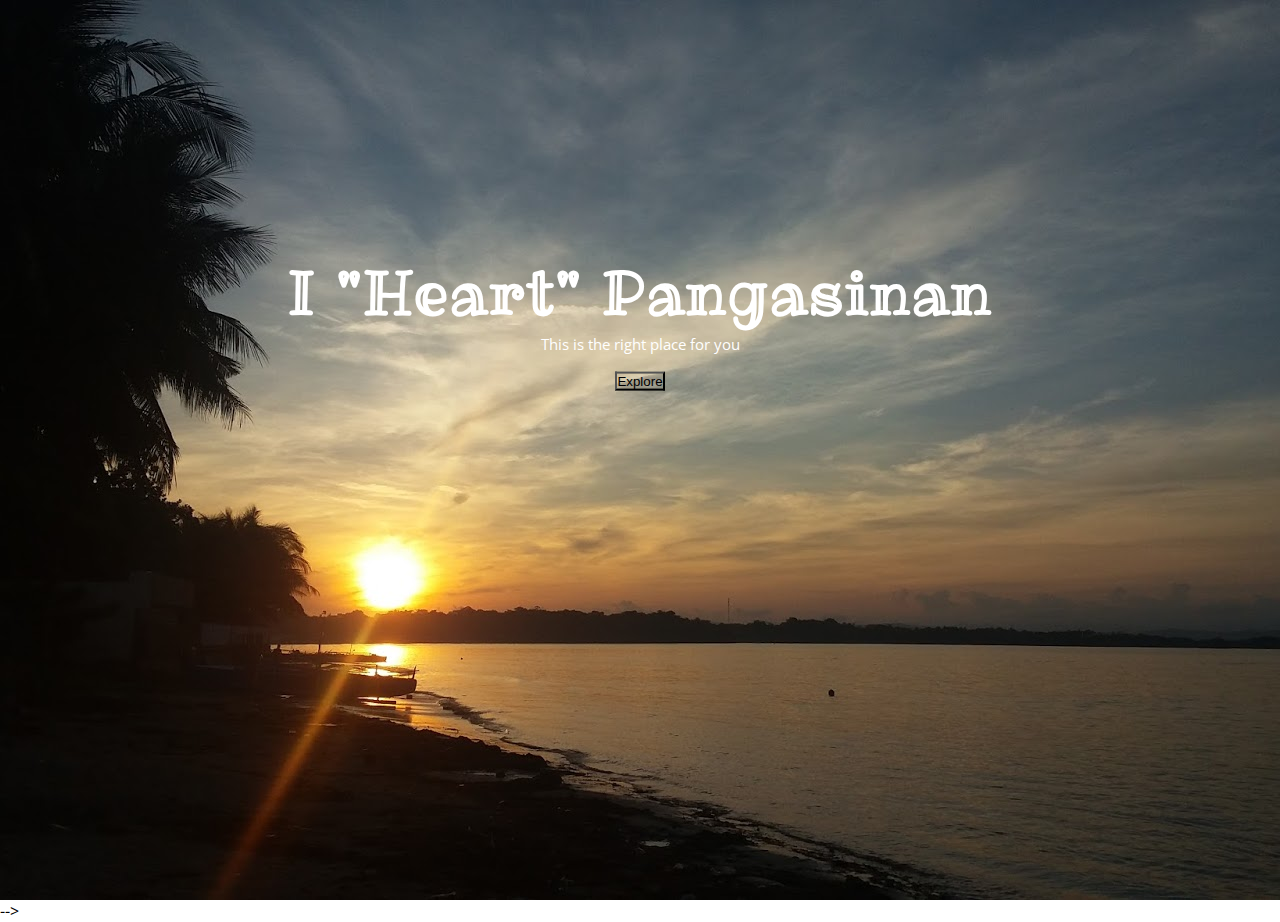
==== index.html @ 87ed7485 "Initial Commit: Capstone 1 Project Initialize" ====
<!DOCTYPE html>
<html lang="en">
<head>

	<meta charset="utf-8">
	<meta name="viewport" content="width=device-width, initial-scale=1.0, shrink-to-fit=no"">
	<meta http-equiv="X-UA-Compatible" content="IE=Edge">

	<title>I "Heart" Pangasinan</title>

	<!-- Imports Bootrap's CDN -->

	<link rel="stylesheet" href="https://stackpath.bootstrapcdn.com/bootstrap/4.1.1/css/bootstrap.min.css" integrity="sha384-WskhaSGFgHYWDcbwN70/dfYBj47jz9qbsMId/iRN3ewGhXQFZCSftd1LZCfmhktB" crossorigin="anonymous">

	<!-- Imports Google Fonts -->

	<link href="https://fonts.googleapis.com/css?family=Open+Sans|Ribeye+Marrow" rel="stylesheet">

	<!-- imports Custom Stylesheet -->

	<link rel="stylesheet" type="text/css" href="./assets/css/desktop.css">
	<link rel="stylesheet" type="text/css" href="./assets/css/tablet.css">
	<link rel="stylesheet" type="text/css" href="./assets/css/mobile.css">
	<link rel="stylesheet" type="text/css" href="./assets/css/style.css">

</head>

<body>

	<main class="container-fluid" id="landingPage">
		<div class="col-sm-12">
				<div id="mainLandingContent">
					<div>
						<h1>I "Heart" Pangasinan</h1>
						<small>This is the right place for you</small>
						<button class="btn btn-danger btn-lg">Explore</button>	
					</div> 
				</div> <!-- /#mainLandingPage -->
		</div>
	</main>

		<!-- <div class="container-fluid" id="landingPageFooter">
					<div>
						<p>
							Lorem ipsum dolor sit amet, consectetur adipisicing elit, sed do eiusmod
							tempor incididunt ut labore et dolore magna aliqua. Ut enim ad minim veniam,
							quis nostrud exercitation ullamco laboris nisi ut aliquip ex ea commodo
							consequat. Duis aute irure dolor in reprehenderit in voluptate velit esse
							cillum dolore eu fugiat nulla pariatur. Excepteur sint occaecat cupidatat non
							proident, sunt in culpa qui officia deserunt mollit anim id est laborum.
						</p>
					</div>
		</div> /landingPageFooter -->
 -->

	<!-- Imports Bootstrap's Script CDN -->

	<script src="https://code.jquery.com/jquery-3.3.1.slim.min.js" integrity="sha384-q8i/X+965DzO0rT7abK41JStQIAqVgRVzpbzo5smXKp4YfRvH+8abtTE1Pi6jizo" crossorigin="anonymous"></script>

	<script src="https://cdnjs.cloudflare.com/ajax/libs/popper.js/1.14.3/umd/popper.min.js" integrity="sha384-ZMP7rVo3mIykV+2+9J3UJ46jBk0WLaUAdn689aCwoqbBJiSnjAK/l8WvCWPIPm49" crossorigin="anonymous"></script>

	<script src="https://stackpath.bootstrapcdn.com/bootstrap/4.1.1/js/bootstrap.min.js" integrity="sha384-smHYKdLADwkXOn1EmN1qk/HfnUcbVRZyYmZ4qpPea6sjB/pTJ0euyQp0Mk8ck+5T" crossorigin="anonymous"></script>

	<!-- Imports Custom Script -->

	<script src="./assets/js/script.js"></script>
</body>
</html>
---- assets/css/style.css ----
/*
 *
 * CSS Reset
 *
 */

* {
	padding: 0;
	margin: 0;
	box-sizing: border-box;
}

/*
 *
 * General Rules
 *
 */


   				/* Landing Page */


body {

	font-family: 'Open Sans', sans-serif;
}

.clear:after {
	content: "";
	display: block;
	clear: both;
}

main#landingPage {
	padding: 0;
	height: 100vh;
	background-image: url(../img/landing-page/landing.jpg);
	background-position: center;
	background-size: cover;
	background-repeat: no-repeat;
	color: #fff;
}
div#mainLandingContent {
	position: relative;
	width: 100%;
}
div#mainLandingContent > div {
	min-height: 165%;
	width: 100%;
	padding: 15px;
	text-align: center;
	position: absolute;
	top: 50%;
	left: 50%;
	transform: translate(-50%, 140%);

}
div#mainLandingContent > div > h1 {
	font-family: 'Ribeye Marrow', cursive;
	font-size: 60px;
	letter-spacing: 2px;
}
div#mainLandingContent > div > small {
	display: block;
	padding-bottom: 15px;
	font-size: 15px;
}
div#mainLandingContent > div > button {
	background-color: transparent;
}

			/* Landing Page Footer */

div#landingPageFooter {
	position: relative;
	width: 100%;
}
div#landingPageFooter > div {
	background-color: #F0CC80;
	position: absolute;
	width: 100%;
	top: 50%;
	left: 50%;
	transform: translate(-50%, %);
}
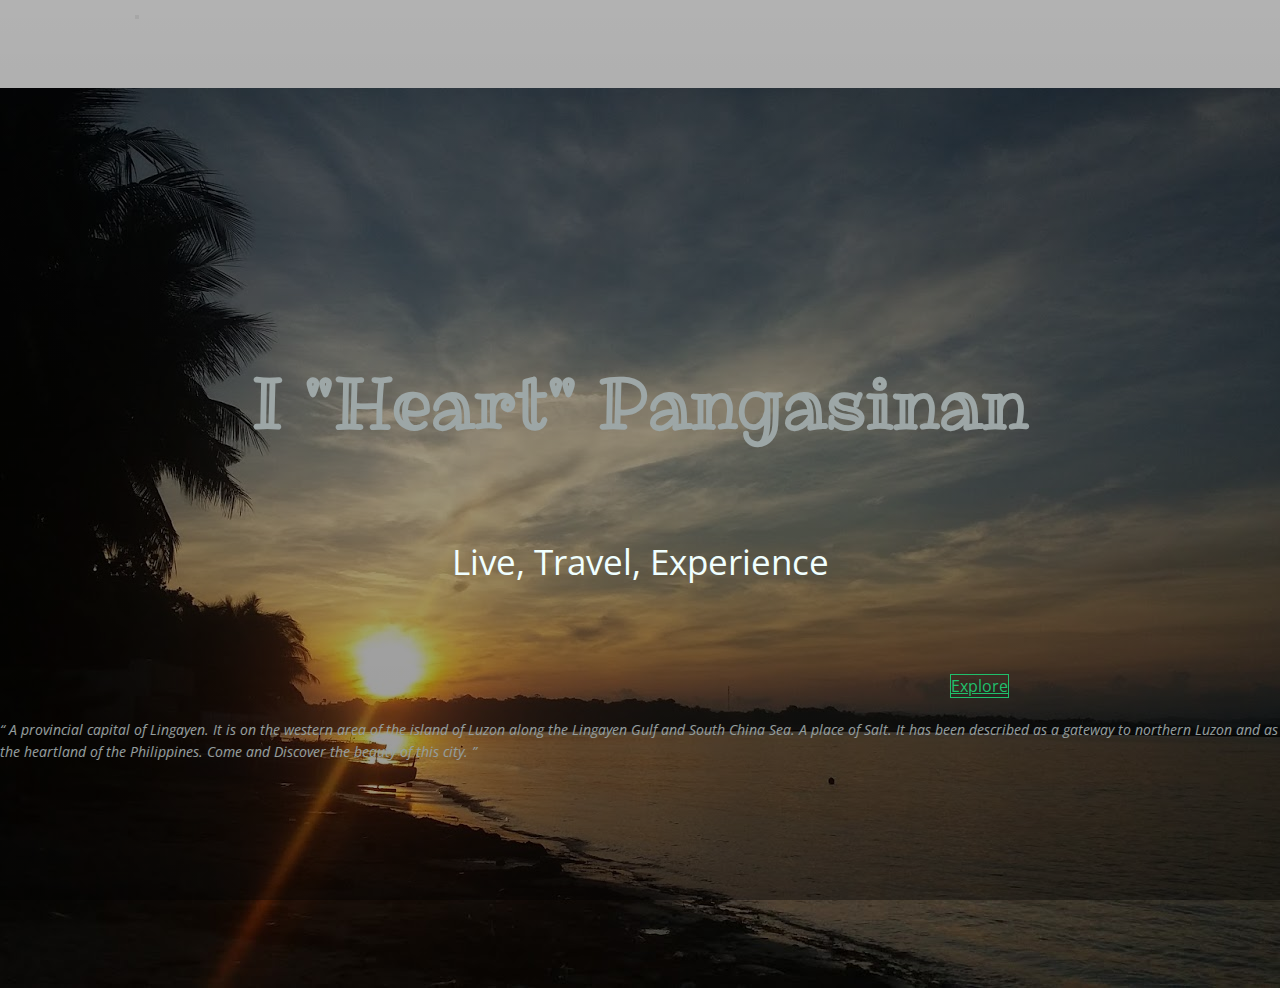
==== commit 47141731: "Update: Landing Page Completed (Added animation on Explore Button, Finalize Hero Image, added Icon o" ====
--- a/index.html
+++ b/index.html
@@ -8,50 +8,95 @@
 
 	<title>I "Heart" Pangasinan</title>
 
-	<!-- Imports Bootrap's CDN -->
+	<!-- Loads Favicon -->
 
-	<link rel="stylesheet" href="https://stackpath.bootstrapcdn.com/bootstrap/4.1.1/css/bootstrap.min.css" integrity="sha384-WskhaSGFgHYWDcbwN70/dfYBj47jz9qbsMId/iRN3ewGhXQFZCSftd1LZCfmhktB" crossorigin="anonymous">
+	<link rel="icon" type="image/x-icon" href="./favicon.ico">
+	<link rel="shortcut icon" type="image/x-icon" href="./favicon.ico">
 
 	<!-- Imports Google Fonts -->
 
 	<link href="https://fonts.googleapis.com/css?family=Open+Sans|Ribeye+Marrow" rel="stylesheet">
 
+	<!-- Imports Font Awesome -->
+
+	<link rel="stylesheet" href="https://use.fontawesome.com/releases/v5.1.0/css/all.css" integrity="sha384-lKuwvrZot6UHsBSfcMvOkWwlCMgc0TaWr+30HWe3a4ltaBwTZhyTEggF5tJv8tbt" crossorigin="anonymous">
+
+	<!-- Imports Bootrap's CDN -->
+
+	<link rel="stylesheet" href="https://stackpath.bootstrapcdn.com/bootstrap/4.1.1/css/bootstrap.min.css" integrity="sha384-WskhaSGFgHYWDcbwN70/dfYBj47jz9qbsMId/iRN3ewGhXQFZCSftd1LZCfmhktB" crossorigin="anonymous">
+
 	<!-- imports Custom Stylesheet -->
 
+	<link rel="stylesheet" type="text/css" href="./assets/css/mobile.css">
+	<link rel="stylesheet" type="text/css" href="./assets/css/tablet.css">
 	<link rel="stylesheet" type="text/css" href="./assets/css/desktop.css">
-	<link rel="stylesheet" type="text/css" href="./assets/css/tablet.css">
-	<link rel="stylesheet" type="text/css" href="./assets/css/mobile.css">
 	<link rel="stylesheet" type="text/css" href="./assets/css/style.css">
 
 </head>
 
 <body>
 
-	<main class="container-fluid" id="landingPage">
-		<div class="col-sm-12">
+	<!-- Navigation -->
+
+	<nav class="navbar navbar-expand-lg navbar-light bg-light fixed-top">
+		<div class="container">
+			<a class="navbar-brand" href="#">I <i class="fas fa-heart"></i> Pangasinan</a>
+			<button class="navbar-toggler" type="button" data-toggle="collapse" data-target="#navbarSupportedContent" aria-controls="navbarSupportedContent" aria-expanded="false" aria-label="Toggle navigation">
+				<span class="navbar-toggler-icon"></span>
+			</button>
+
+			<div class="collapse navbar-collapse" id="navbarSupportedContent">
+				<ul class="navbar-nav ml-auto">
+					<li class="nav-item">
+						<a class="nav-link" href="#">About<span class="sr-only">(current)</span></a>
+					</li>
+					<li class="nav-item">
+						<a class="nav-link" href="#">Travel</a>
+					</li>
+					<li class="nav-item">
+						<a class="nav-link" href="#">Contact</a>
+					</li>
+				</ul>
+			</div>
+		</div>
+	</nav>
+
+
+	<!-- Main -->
+
+	<main class="container-fluid hero-header-container" id="mainLandingPage">
+		<div class="row">
+			<div class="col-sm-12 col-md-12 col-lg-12">
 				<div id="mainLandingContent">
-					<div>
-						<h1>I "Heart" Pangasinan</h1>
-						<small>This is the right place for you</small>
-						<button class="btn btn-danger btn-lg">Explore</button>	
-					</div> 
-				</div> <!-- /#mainLandingPage -->
+					<h1>I "Heart" Pangasinan</h1>
+				</div>
+			</div>
+
+			<div class="col-sm-12 col-md-12 col-lg-12">
+				<div id="landingPageFooter">
+					<p>
+						Live, Travel, Experience
+					</p>
+
+					<a href="#" class="btn btn-success" id="explore"> Explore</a>
+				</div> <!-- /#landingPageFooter -->
+			</div>
 		</div>
-	</main>
 
-		<!-- <div class="container-fluid" id="landingPageFooter">
-					<div>
-						<p>
-							Lorem ipsum dolor sit amet, consectetur adipisicing elit, sed do eiusmod
-							tempor incididunt ut labore et dolore magna aliqua. Ut enim ad minim veniam,
-							quis nostrud exercitation ullamco laboris nisi ut aliquip ex ea commodo
-							consequat. Duis aute irure dolor in reprehenderit in voluptate velit esse
-							cillum dolore eu fugiat nulla pariatur. Excepteur sint occaecat cupidatat non
-							proident, sunt in culpa qui officia deserunt mollit anim id est laborum.
-						</p>
-					</div>
-		</div> /landingPageFooter -->
- -->
+		<div class="container">
+			<div class="row">
+				<div class="col-sm-12 col-md-12 col-lg-6">
+
+					<div id="landingPageCaption">
+						
+						<q>
+							A provincial capital of Lingayen. It is on the western area of the island of Luzon along the Lingayen Gulf and South China Sea. A place of Salt. It has been described as a gateway to northern Luzon and as the heartland of the Philippines. Come and Discover the beauty of this city.
+						</q>
+					</div> <!-- /#landingPageCaption -->
+				</div>
+			</div>
+		</div>
+	</main> <!-- /#mainLandingPage -->
 
 	<!-- Imports Bootstrap's Script CDN -->
 
--- a/assets/css/mobile.css
+++ b/assets/css/mobile.css
@@ -0,0 +1,58 @@
+/*
+ *
+ * Mobile Devices
+ *
+ */
+
+ @media only screen and (max-width: 400px) {
+
+ 	/* Landing Page */
+
+
+ div#mainLandingContent {
+ 	/*display: flex;*/
+ 	width: 100%;
+ 	height: 40vh;
+ 	/*align-items: center;*/
+ 	/*justify-content: center;*/
+ }
+ div#mainLandingContent > h1 {
+ 	font-family: 'Ribeye Marrow', sans-serif;
+ 	padding-top: 70px;
+ 	/*color: #f0ffff;*/
+ 	font-size: 40px;
+ 	text-align: center;
+ }
+
+ div#landingPageFooter {
+ 	width: 100%;
+ 	min-height: 20vh;
+ 	margin: 0 auto;
+ 	position: relative;
+ 	color: #f0ffff;
+ 	padding: 15px;
+ }
+ div#landingPageFooter > p {
+ 	    font-size: 30px;
+	  	text-align: center;
+ }
+  div#landingPageFooter > a {
+  	/*width: 100%;*/
+  	/*position: absolute;*/
+  	/*right: 25px;*/
+  	/*bottom: 0;*/
+  	font-family: 'Ribeye Marrow', sans-serif;
+  	letter-spacing: 2px;
+  	text-align: center;
+  	width: 100%;
+
+  }
+
+  div#landingPageCaption > q {
+      font-style: italic;
+      color: #f0ffff;
+      font-size: 0.9em;
+      text-align: justify;
+    }
+
+ }--- a/assets/css/tablet.css
+++ b/assets/css/tablet.css
@@ -0,0 +1,64 @@
+
+/*
+ *
+ * Tablet Devices
+ *
+ */
+
+
+ @media only screen and (min-width: 401px) and (max-width: 960px) {
+
+
+
+	/*
+	 *
+	 *
+	 * Landing Page
+	 *
+	 */
+
+
+	 div#mainLandingContent {
+	 	/*display: flex;*/
+	 	width: 100%;
+	 	/*min-height: 50vh;*/
+	 	/*align-items: center;*/
+	 	/*justify-content: center;*/
+	 	text-align: center;
+	 	padding: 15px;
+	 }
+	 div#mainLandingContent > h1 {
+	 	font-family: 'Ribeye Marrow', sans-serif;
+	 	padding-top: 150px;
+	 	color: #f0ffff;	
+	 	font-size: 70px;
+	 }
+
+	 div#landingPageFooter {
+	 	width: 60%;
+	 	min-height: 15vh;
+	 	margin: 0 auto;
+	 	position: relative;
+	 	color: #f0ffff;
+	 }
+	  div#landingPageFooter > p {
+	  	font-size: 40px;
+	  	text-align: center;
+	  }
+	  div#landingPageFooter > a {
+	  	position: absolute;
+	  	right: 15px;
+	  	bottom: 20px;
+	  	font-family: 'Ribeye Marrow', sans-serif;
+	  	letter-spacing: 2px;
+	  	/*width: 15%;*/
+	  }
+
+	  div#landingPageCaption > q {
+	  	font-style: italic;
+	  	color: #f0ffff;
+	  	font-size: 0.9em;
+	  	text-align: center;
+	  }
+
+	}--- a/assets/css/desktop.css
+++ b/assets/css/desktop.css
@@ -0,0 +1,79 @@
+
+/*
+ *
+ * Desktop Devices
+ *
+ */
+
+
+ @media only screen and (min-width: 961px) {
+
+
+
+	/*
+	 *
+	 *
+	 * Landing Page
+	 *
+	 */
+
+
+	 div#mainLandingContent {
+	 	display: flex;
+	 	min-width: 100%;
+	 	min-height: 50vh;
+	 	align-items: center;
+	 	justify-content: center;
+	 }
+	 div#mainLandingContent > h1 {
+	 	font-family: 'Ribeye Marrow', sans-serif;
+	 	padding-top: 180px;
+	 	color: #f0ffff;	
+	 	font-size: 70px;
+	 }
+
+	 div#landingPageFooter {
+	 	width: 60%;
+	 	min-height: 30vh;
+	 	margin: 0 auto;
+	 	position: relative;
+	 	color: #f0ffff;
+	 }
+	  div#landingPageFooter > p {
+	  	font-size: 35px;
+	  	text-align: center;
+	  }
+	  div#landingPageFooter > a {
+	  	background: transparent;
+	  	/*text-transform: uppercase;*/
+	  	position: absolute;
+	  	right: 15px;
+	  	bottom: 20px;
+	  	/*font-family: 'Ribeye Marrow', sans-serif;*/
+	  	/*letter-spacing: 2px;*/
+	  	border: 1px solid #20bf6b !important;
+	  	color: #20bf6b;
+	  }
+
+	  div#landingPageFooter > a:hover {
+	  	color: #f0ffff !important;
+	  	font-weight: 700 !important;
+	  	letter-spacing: 3px;
+	  	background: none;
+	  	-webkit-box-shadow: 0px 5px 40px -10px rgba(0,0,0,0.57);
+	  	-moz-box-shadow: 0px 5px 40px -10px rgba(0,0,0,0.57);
+	  	transition: all 0.3s ease 0s;
+	  }
+
+	  div#landingBanner {
+	  	background-color: #454F59;
+	  	opacity: 0.8;
+	  }
+
+	  div#landingPageCaption > q {
+	  	font-style: italic;
+	  	color: #f0ffff;
+	  	font-size: 0.9em;
+	  }
+
+	}--- a/assets/css/style.css
+++ b/assets/css/style.css
@@ -17,12 +17,10 @@
  */
 
 
-   				/* Landing Page */
-
-
 body {
 
 	font-family: 'Open Sans', sans-serif;
+	font-size: 16px;
 }
 
 .clear:after {
@@ -31,55 +29,59 @@
 	clear: both;
 }
 
-main#landingPage {
-	padding: 0;
-	height: 100vh;
-	background-image: url(../img/landing-page/landing.jpg);
-	background-position: center;
-	background-size: cover;
-	background-repeat: no-repeat;
-	color: #fff;
-}
-div#mainLandingContent {
-	position: relative;
-	width: 100%;
-}
-div#mainLandingContent > div {
-	min-height: 165%;
-	width: 100%;
-	padding: 15px;
-	text-align: center;
-	position: absolute;
-	top: 50%;
-	left: 50%;
-	transform: translate(-50%, 140%);
+          /* General Rules For Landing Page */
 
-}
-div#mainLandingContent > div > h1 {
-	font-family: 'Ribeye Marrow', cursive;
-	font-size: 60px;
-	letter-spacing: 2px;
-}
-div#mainLandingContent > div > small {
-	display: block;
-	padding-bottom: 15px;
-	font-size: 15px;
-}
-div#mainLandingContent > div > button {
-	background-color: transparent;
-}
 
-			/* Landing Page Footer */
+    main#mainLandingPage {
+ 	background-image: url(../img/landing-page/landing.jpg);
+ 	background-size: cover;
+ 	background-position: center;
+ 	min-height: 100vh;
 
-div#landingPageFooter {
-	position: relative;
-	width: 100%;
-}
-div#landingPageFooter > div {
-	background-color: #F0CC80;
-	position: absolute;
-	width: 100%;
-	top: 50%;
-	left: 50%;
-	transform: translate(-50%, %);
-}+ }
+
+ div#mainLandingContent > h1 {
+ 	font-family: 'Ribeye Marrow', sans-serif;
+ 	/*padding-top: 160px;*/
+ 	color: #f0ffff;	
+ 	/*font-size: 70px;*/
+ }
+
+ div#landingPageFooter {
+ 	/*width: 60%;*/
+ 	min-height: 20vh;
+ 	/*margin: 0 auto;*/
+ 	position: relative;
+    color: #f0ffff;
+ }
+
+ .navbar-light .navbar-brand,
+ .navbar-light .navbar-nav .nav-link {
+ 	color: #fff;
+ 	font-size: 15px;
+ 	letter-spacing: 2px;
+ 	margin-right: 20px;
+ }
+ .navbar-light .navbar-brand:hover,
+ .navbar-light .navbar-nav .nav-link:hover {
+ 	color: #28a745;
+ }
+
+ .navbar .navbar-expand-lg .navbar-light {
+ 	background-color: none;
+ }
+
+ .bg-light {
+ 	background-color: transparent !important;
+ }
+
+ .hero-header-container:before {
+ 	background: linear-gradient(to bottom, rgba(0,0,0,.3), rgba(0,0,0,.4));
+ 	content: "";
+ 	position: absolute;
+ 	top: 0;
+ 	right: 0;
+ 	bottom: 0;
+ 	left: 0;
+ }
+
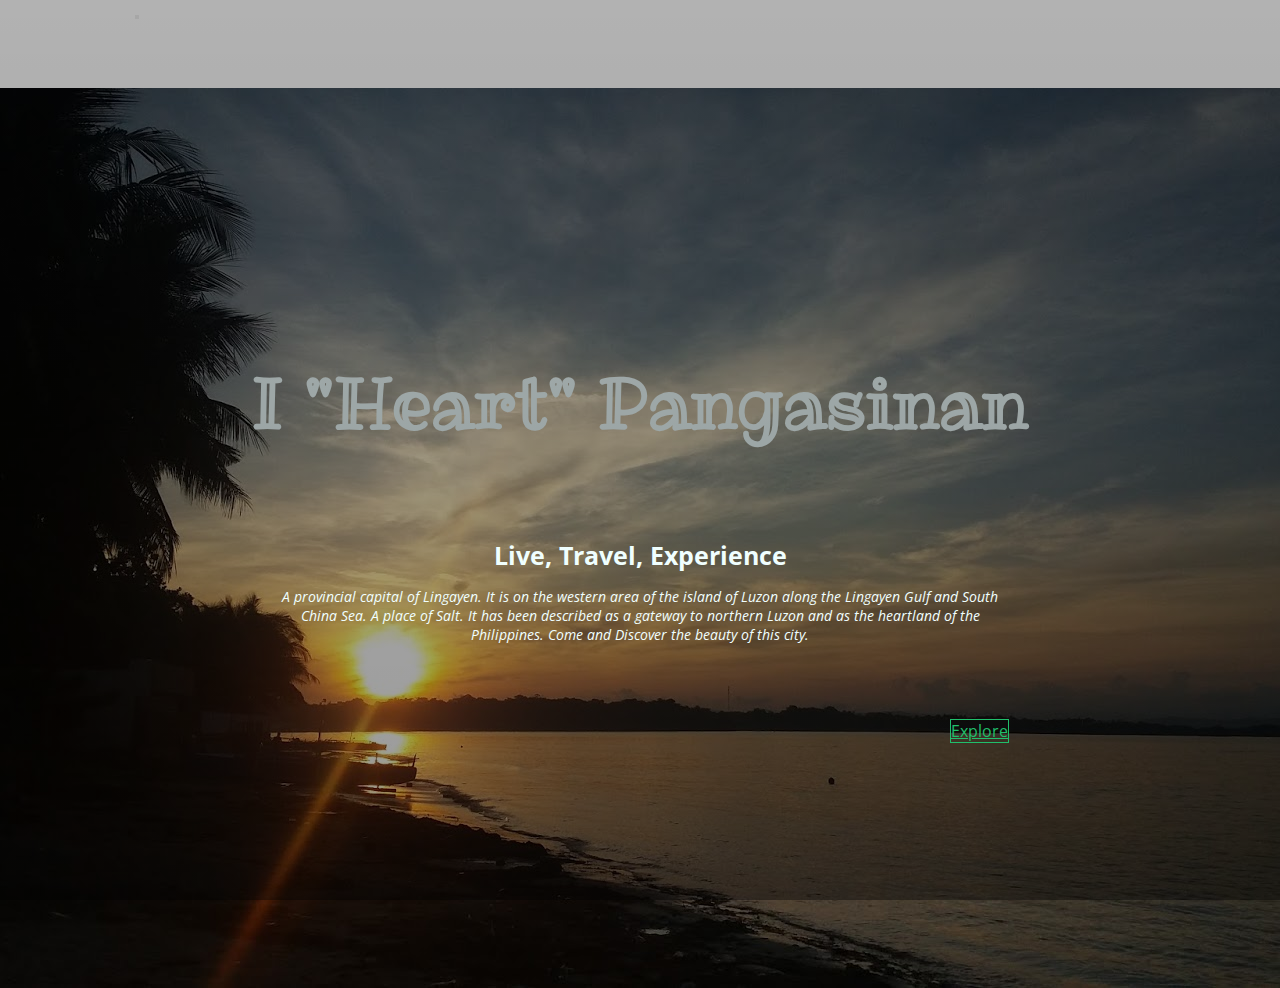
==== commit b703efb2: "Update: Final touches on Landing Page" ====
--- a/index.html
+++ b/index.html
@@ -74,8 +74,13 @@
 
 			<div class="col-sm-12 col-md-12 col-lg-12">
 				<div id="landingPageFooter">
-					<p>
+
+					<h3>
 						Live, Travel, Experience
+					</h3>
+
+					<p id="content">
+						A provincial capital of Lingayen. It is on the western area of the island of Luzon along the Lingayen Gulf and South China Sea. A place of Salt. It has been described as a gateway to northern Luzon and as the heartland of the Philippines. Come and Discover the beauty of this city.
 					</p>
 
 					<a href="#" class="btn btn-success" id="explore"> Explore</a>
@@ -83,19 +88,6 @@
 			</div>
 		</div>
 
-		<div class="container">
-			<div class="row">
-				<div class="col-sm-12 col-md-12 col-lg-6">
-
-					<div id="landingPageCaption">
-						
-						<q>
-							A provincial capital of Lingayen. It is on the western area of the island of Luzon along the Lingayen Gulf and South China Sea. A place of Salt. It has been described as a gateway to northern Luzon and as the heartland of the Philippines. Come and Discover the beauty of this city.
-						</q>
-					</div> <!-- /#landingPageCaption -->
-				</div>
-			</div>
-		</div>
 	</main> <!-- /#mainLandingPage -->
 
 	<!-- Imports Bootstrap's Script CDN -->
--- a/assets/css/mobile.css
+++ b/assets/css/mobile.css
@@ -32,8 +32,8 @@
  	color: #f0ffff;
  	padding: 15px;
  }
- div#landingPageFooter > p {
- 	    font-size: 30px;
+ div#landingPageFooter > h3 {
+ 	    font-size: 20px;
 	  	text-align: center;
  }
   div#landingPageFooter > a {
@@ -45,14 +45,18 @@
   	letter-spacing: 2px;
   	text-align: center;
   	width: 100%;
-
+    border: 1px solid #20bf6b !important;
+    color: #20bf6b;
+    background: transparent;
   }
 
-  div#landingPageCaption > q {
+    p#content {
       font-style: italic;
       color: #f0ffff;
-      font-size: 0.9em;
-      text-align: justify;
+      font-size: 0.8rem;
+      padding-bottom: 15px;
+      padding: 0 15px 0 15px;
+      text-align: center;
     }
 
  }--- a/assets/css/tablet.css
+++ b/assets/css/tablet.css
@@ -36,13 +36,14 @@
 
 	 div#landingPageFooter {
 	 	width: 60%;
-	 	min-height: 15vh;
+	 	min-height: 25vh;
 	 	margin: 0 auto;
 	 	position: relative;
 	 	color: #f0ffff;
 	 }
-	  div#landingPageFooter > p {
-	  	font-size: 40px;
+
+	  div#landingPageFooter > h3 {
+	  	font-size: 25px;
 	  	text-align: center;
 	  }
 	  div#landingPageFooter > a {
@@ -52,12 +53,17 @@
 	  	font-family: 'Ribeye Marrow', sans-serif;
 	  	letter-spacing: 2px;
 	  	/*width: 15%;*/
+	  	border: 1px solid #20bf6b !important;
+	  	color: #20bf6b;
+	  	background: transparent;
 	  }
 
-	  div#landingPageCaption > q {
+	  p#content {
 	  	font-style: italic;
 	  	color: #f0ffff;
-	  	font-size: 0.9em;
+	  	font-size: 16px;
+	  	padding-bottom: 15px;
+	  	padding: 0 15px 0 15px;
 	  	text-align: center;
 	  }
 
--- a/assets/css/desktop.css
+++ b/assets/css/desktop.css
@@ -39,9 +39,10 @@
 	 	position: relative;
 	 	color: #f0ffff;
 	 }
-	  div#landingPageFooter > p {
-	  	font-size: 35px;
+	  div#landingPageFooter > h3 {
+	  	font-size: 25px;
 	  	text-align: center;
+	  	padding-bottom: 15px;
 	  }
 	  div#landingPageFooter > a {
 	  	background: transparent;
@@ -70,10 +71,13 @@
 	  	opacity: 0.8;
 	  }
 
-	  div#landingPageCaption > q {
+	  p#content {
 	  	font-style: italic;
 	  	color: #f0ffff;
-	  	font-size: 0.9em;
+	  	font-size: 0.9rem;
+	  	padding-bottom: 15px;
+	  	padding: 0 15px 0 15px;
+	  	text-align: center;
 	  }
 
 	}--- a/assets/css/style.css
+++ b/assets/css/style.css
@@ -49,7 +49,7 @@
 
  div#landingPageFooter {
  	/*width: 60%;*/
- 	min-height: 20vh;
+ 	min-height: 25vh;
  	/*margin: 0 auto;*/
  	position: relative;
     color: #f0ffff;
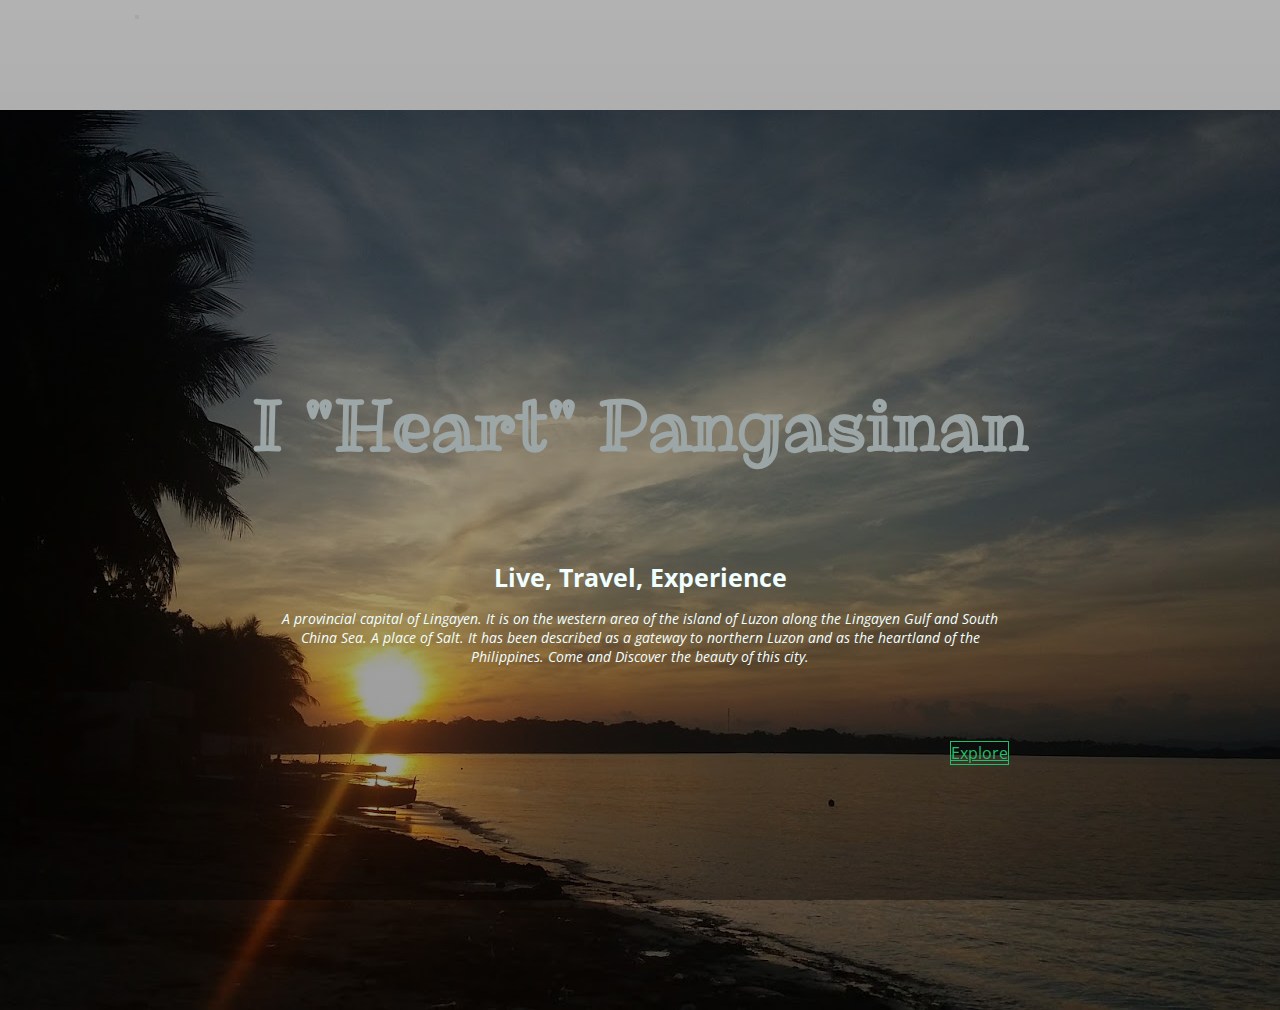
==== commit b44ea1d9: "Update: Home Page Initialized" ====
--- a/index.html
+++ b/index.html
@@ -40,7 +40,7 @@
 
 	<nav class="navbar navbar-expand-lg navbar-light bg-light fixed-top">
 		<div class="container">
-			<a class="navbar-brand" href="#">I <i class="fas fa-heart"></i> Pangasinan</a>
+			<a class="navbar-brand" href="./home.html">I <i class="fas fa-heart"></i> Pangasinan</a>
 			<button class="navbar-toggler" type="button" data-toggle="collapse" data-target="#navbarSupportedContent" aria-controls="navbarSupportedContent" aria-expanded="false" aria-label="Toggle navigation">
 				<span class="navbar-toggler-icon"></span>
 			</button>
@@ -48,7 +48,10 @@
 			<div class="collapse navbar-collapse" id="navbarSupportedContent">
 				<ul class="navbar-nav ml-auto">
 					<li class="nav-item">
-						<a class="nav-link" href="#">About<span class="sr-only">(current)</span></a>
+						<a class="nav-link" href="./home.html">Home<span class="sr-only">(current)</span></a>
+					</li>
+					<li class="nav-item">
+						<a class="nav-link" href="#">About</a>
 					</li>
 					<li class="nav-item">
 						<a class="nav-link" href="#">Travel</a>
@@ -83,7 +86,7 @@
 						A provincial capital of Lingayen. It is on the western area of the island of Luzon along the Lingayen Gulf and South China Sea. A place of Salt. It has been described as a gateway to northern Luzon and as the heartland of the Philippines. Come and Discover the beauty of this city.
 					</p>
 
-					<a href="#" class="btn btn-success" id="explore"> Explore</a>
+					<a href="./home.html" class="btn btn-success" id="explore"> Explore</a>
 				</div> <!-- /#landingPageFooter -->
 			</div>
 		</div>
--- a/assets/css/mobile.css
+++ b/assets/css/mobile.css
@@ -10,16 +10,12 @@
 
 
  div#mainLandingContent {
- 	/*display: flex;*/
  	width: 100%;
  	height: 40vh;
- 	/*align-items: center;*/
- 	/*justify-content: center;*/
  }
  div#mainLandingContent > h1 {
  	font-family: 'Ribeye Marrow', sans-serif;
  	padding-top: 70px;
- 	/*color: #f0ffff;*/
  	font-size: 40px;
  	text-align: center;
  }
@@ -37,10 +33,7 @@
 	  	text-align: center;
  }
   div#landingPageFooter > a {
-  	/*width: 100%;*/
-  	/*position: absolute;*/
-  	/*right: 25px;*/
-  	/*bottom: 0;*/
+
   	font-family: 'Ribeye Marrow', sans-serif;
   	letter-spacing: 2px;
   	text-align: center;
--- a/assets/css/tablet.css
+++ b/assets/css/tablet.css
@@ -19,11 +19,7 @@
 
 
 	 div#mainLandingContent {
-	 	/*display: flex;*/
 	 	width: 100%;
-	 	/*min-height: 50vh;*/
-	 	/*align-items: center;*/
-	 	/*justify-content: center;*/
 	 	text-align: center;
 	 	padding: 15px;
 	 }
@@ -52,7 +48,6 @@
 	  	bottom: 20px;
 	  	font-family: 'Ribeye Marrow', sans-serif;
 	  	letter-spacing: 2px;
-	  	/*width: 15%;*/
 	  	border: 1px solid #20bf6b !important;
 	  	color: #20bf6b;
 	  	background: transparent;
--- a/assets/css/desktop.css
+++ b/assets/css/desktop.css
@@ -46,12 +46,9 @@
 	  }
 	  div#landingPageFooter > a {
 	  	background: transparent;
-	  	/*text-transform: uppercase;*/
 	  	position: absolute;
 	  	right: 15px;
 	  	bottom: 20px;
-	  	/*font-family: 'Ribeye Marrow', sans-serif;*/
-	  	/*letter-spacing: 2px;*/
 	  	border: 1px solid #20bf6b !important;
 	  	color: #20bf6b;
 	  }
@@ -80,4 +77,34 @@
 	  	text-align: center;
 	  }
 
-	}+	}
+
+	/* Rules for Home Page */
+
+	header#mainHeader > h1 {
+		text-align: right;
+
+	}
+
+	section#mainHeaderContent {
+		padding: 15px 15px 0 15px;
+		margin-bottom: 30px;
+	}
+	section#mainHeaderContent > h2 {
+		text-align: center;
+
+	}
+	section#mainHeaderContent > blockquote {
+		text-align: center;
+	}
+
+	div#mainContent img {
+  	width: 90%;
+  	margin: 0 auto;
+  	display: block;
+  }
+
+  div.right-content, 
+  div.right-content-rating {
+  	padding-bottom: 15px;
+  }--- a/assets/css/style.css
+++ b/assets/css/style.css
@@ -17,17 +17,24 @@
  */
 
 
-body {
+ body {
 
-	font-family: 'Open Sans', sans-serif;
-	font-size: 16px;
-}
+ 	font-family: 'Open Sans', sans-serif;
+ 	font-size: 16px;
+ }
 
-.clear:after {
-	content: "";
-	display: block;
-	clear: both;
-}
+ .clear:after {
+ 	content: "";
+ 	display: block;
+ 	clear: both;
+ }
+
+ div#mainLandingContent > h1,
+ header#mainHeader > h1 {
+
+ 	font-family: 'Ribeye Marrow', sans-serif;
+ 	color: #f0ffff;	
+ }
 
           /* General Rules For Landing Page */
 
@@ -40,17 +47,9 @@
 
  }
 
- div#mainLandingContent > h1 {
- 	font-family: 'Ribeye Marrow', sans-serif;
- 	/*padding-top: 160px;*/
- 	color: #f0ffff;	
- 	/*font-size: 70px;*/
- }
 
  div#landingPageFooter {
- 	/*width: 60%;*/
  	min-height: 25vh;
- 	/*margin: 0 auto;*/
  	position: relative;
     color: #f0ffff;
  }
@@ -85,3 +84,66 @@
  	left: 0;
  }
 
+  /* General Rules for Home Page */
+
+  /*Main Header*/
+
+  main > h2,
+  section > h2 {
+  	font-family: 'Ribeye Marrow', sans-serif;
+  }
+
+  .wrapper {
+  	background-image: url(../img/landing-page/landing.jpg);
+  	background-size: cover;
+  	background-position: center;
+  	min-height: 60vh;
+  }
+
+  header#mainHeader {
+  	width: 100%;
+  	margin: 0 auto;
+  	padding-top: 20vh;
+  }
+  header#mainHeader > h1 {
+  	color: #f0ffff;
+  	text-shadow: 5px 2px 5px #000;
+
+  }
+
+  /* Main Overview */
+
+  div.mainOverview {
+  	padding-top: 15px;
+  	position: relative;
+  	width: 100%;
+  }
+
+  div.mainOverview > i {
+  	font-size: 85px;
+  	/*min-width: 5%;*/
+  }
+
+  div.mainOverview > span {
+  	font-size: 30px;
+  	/*min-width: 50%;*/
+  	/*position: absolute;
+  	top: 40px;
+  	left: 85px;*/
+  }
+
+
+  /* Main Content */
+
+  div#mainContent img {
+  	display: block;
+  }
+  div#mainContent h4 {
+  	font-weight: 700;
+  	padding-bottom: 15px;
+  }
+
+  .good {
+  	color: green;
+  }
+
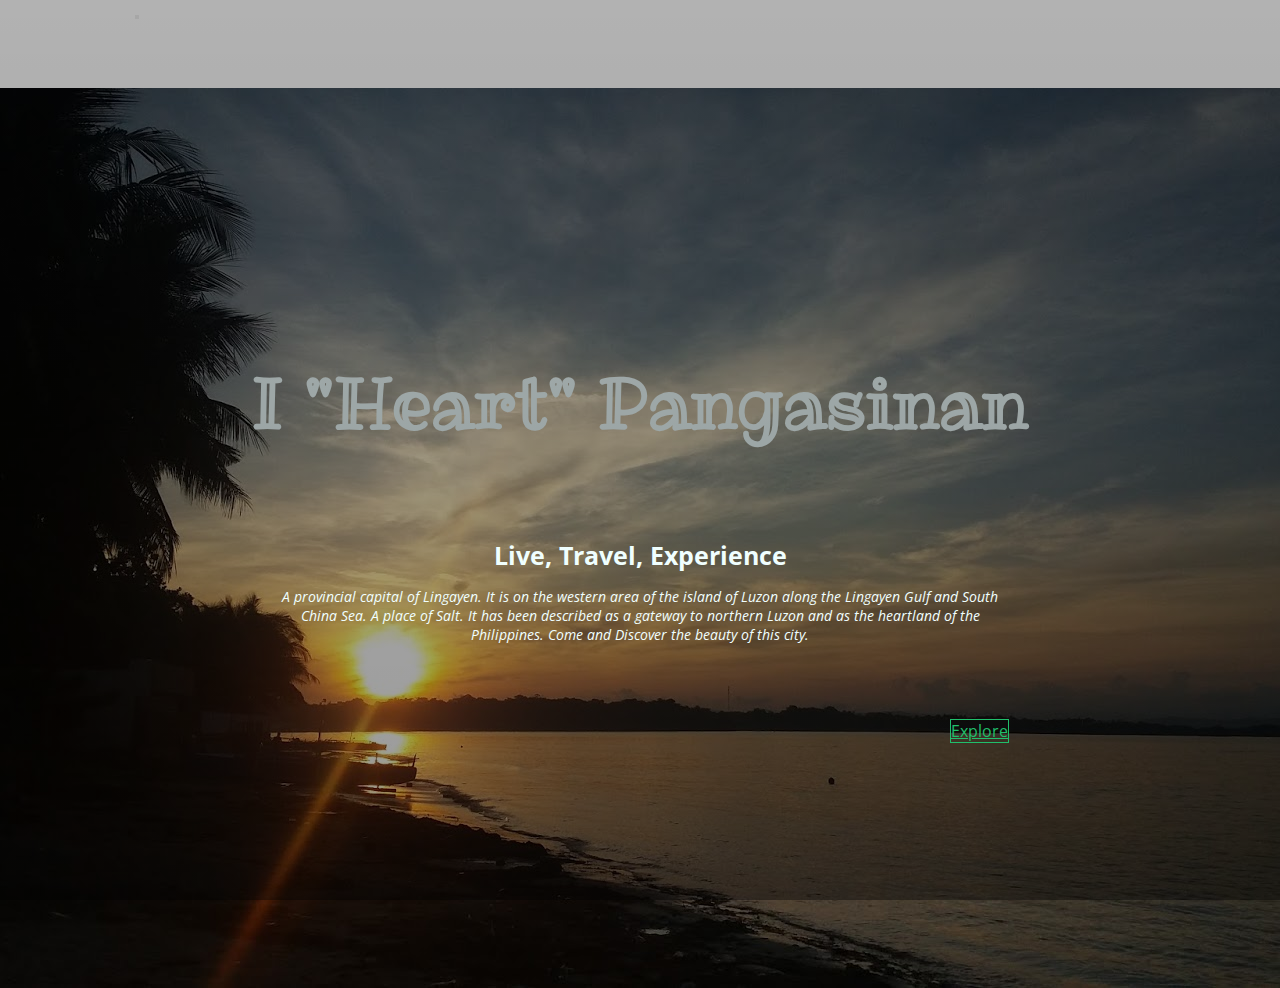
==== commit 86ddfdfd: "Homepage Update: Overview Section fixed, experience section initialized" ====
--- a/index.html
+++ b/index.html
@@ -54,9 +54,6 @@
 						<a class="nav-link" href="#">About</a>
 					</li>
 					<li class="nav-item">
-						<a class="nav-link" href="#">Travel</a>
-					</li>
-					<li class="nav-item">
 						<a class="nav-link" href="#">Contact</a>
 					</li>
 				</ul>
--- a/assets/css/mobile.css
+++ b/assets/css/mobile.css
@@ -6,32 +6,41 @@
 
  @media only screen and (max-width: 400px) {
 
+  .fixed-top {
+    position: static;
+  }
+
+ .navbar-light .navbar-brand,
+ .navbar-light .navbar-nav .nav-link {
+  color: #333;
+ }
+
  	/* Landing Page */
 
 
- div#mainLandingContent {
- 	width: 100%;
- 	height: 40vh;
- }
- div#mainLandingContent > h1 {
- 	font-family: 'Ribeye Marrow', sans-serif;
- 	padding-top: 70px;
- 	font-size: 40px;
- 	text-align: center;
- }
+   div#mainLandingContent {
+    width: 100%;
+    height: 40vh;
+  }
+  div#mainLandingContent > h1 {
+    font-family: 'Ribeye Marrow', sans-serif;
+    padding-top: 70px;
+    font-size: 40px;
+    text-align: center;
+  }
 
- div#landingPageFooter {
- 	width: 100%;
- 	min-height: 20vh;
- 	margin: 0 auto;
- 	position: relative;
- 	color: #f0ffff;
- 	padding: 15px;
- }
- div#landingPageFooter > h3 {
- 	    font-size: 20px;
-	  	text-align: center;
- }
+  div#landingPageFooter {
+    width: 100%;
+    min-height: 20vh;
+    margin: 0 auto;
+    position: relative;
+    color: #f0ffff;
+    padding: 15px;
+  }
+  div#landingPageFooter > h3 {
+    font-size: 20px;
+    text-align: center;
+  }
   div#landingPageFooter > a {
 
   	font-family: 'Ribeye Marrow', sans-serif;
@@ -43,13 +52,73 @@
     background: transparent;
   }
 
-    p#content {
-      font-style: italic;
-      color: #f0ffff;
-      font-size: 0.8rem;
-      padding-bottom: 15px;
-      padding: 0 15px 0 15px;
-      text-align: center;
-    }
+  p#content {
+    font-style: italic;
+    color: #f0ffff;
+    font-size: 0.8rem;
+    padding-bottom: 15px;
+    padding: 0 15px 0 15px;
+    text-align: center;
+  }
 
- }+   /* Overview Section */
+
+
+   div.main-overview {
+    padding-top: 30px;
+    /*width: 100%;*/
+    /*margin-left: 30px;*/
+   }
+   
+   div.overview-header {
+    padding-bottom: 15px;
+    text-align: center;
+   }
+
+
+   div.main-overview > div.overview-header > i {
+    font-size: 40px;  
+   }
+
+   div.main-overview > div.overview-header > span {
+    font-family: 'Ribeye Marrow', sans-serif;
+    font-size: 30px;
+    margin-left: 15px;
+   }
+
+
+  /* Main Content Section */
+
+  div#mainContent h4 {
+    font-weight: 700;
+    padding-bottom: 15px;
+    padding-top: 15px;
+    text-align: center;
+  }
+
+
+  header#mainHeader > h1 {
+    text-align: center;
+
+  }
+
+  section#mainHeaderContent {
+    padding: 15px 15px 0 15px;
+    margin-bottom: 30px;
+  }
+  section#mainHeaderContent > h2 {
+    font-weight: bolder;
+    text-align: center;
+
+  }
+  section#mainHeaderContent > blockquote {
+    text-align: center;
+  }
+
+
+  div.right-content, 
+  div.right-content-rating {
+    padding-bottom: 15px;
+  }
+
+}--- a/assets/css/tablet.css
+++ b/assets/css/tablet.css
@@ -62,4 +62,67 @@
 	  	text-align: center;
 	  }
 
-	}+	   /* Overview Section */
+
+
+	 div.main-overview {
+	 	padding-top: 30px;
+	 	/*width: 100%;*/
+	 	/*margin-left: 30px;*/
+	 }
+	 div.overview-header {
+	 	padding-bottom: 15px;
+	 }
+	 div.main-overview > p {
+	 	text-align: justify;
+	 }
+
+	 div.main-overview > div.overview-header > i {
+	 	font-size: 40px;
+	 }
+
+	 div.main-overview > div.overview-header > span {
+	 	font-family: 'Ribeye Marrow', sans-serif;
+	 	font-size: 20px;
+	 	margin-left: 20px;
+	 }
+
+	 /* Main Content Section */
+
+
+	 header#mainHeader > h1 {
+	 	text-align: center;
+
+	 }
+
+	 section#mainHeaderContent {
+	 	padding: 15px 15px 0 15px;
+	 	margin-bottom: 30px;
+	 }
+	 section#mainHeaderContent > h2 {
+	 	font-weight: bolder;
+	 	text-align: center;
+
+	 }
+	 section#mainHeaderContent > blockquote {
+	 	text-align: center;
+	 }
+
+	 div#mainContent h4 {
+	 	font-weight: 700;
+	 	padding-bottom: 15px;
+	 }
+
+	 div#mainContent img {
+	 	width: 90%;
+	 	margin: 0 auto;
+	 	display: block;
+	 }
+
+	 div.right-content, 
+	 div.right-content-rating {
+	 	padding-bottom: 15px;
+	 }
+
+
+}--- a/assets/css/desktop.css
+++ b/assets/css/desktop.css
@@ -39,72 +39,127 @@
 	 	position: relative;
 	 	color: #f0ffff;
 	 }
-	  div#landingPageFooter > h3 {
-	  	font-size: 25px;
-	  	text-align: center;
-	  	padding-bottom: 15px;
-	  }
-	  div#landingPageFooter > a {
-	  	background: transparent;
-	  	position: absolute;
-	  	right: 15px;
-	  	bottom: 20px;
-	  	border: 1px solid #20bf6b !important;
-	  	color: #20bf6b;
-	  }
+	 div#landingPageFooter > h3 {
+	 	font-size: 25px;
+	 	text-align: center;
+	 	padding-bottom: 15px;
+	 }
+	 div#landingPageFooter > a {
+	 	background: transparent;
+	 	position: absolute;
+	 	right: 15px;
+	 	bottom: 20px;
+	 	border: 1px solid #20bf6b !important;
+	 	color: #20bf6b;
+	 }
 
-	  div#landingPageFooter > a:hover {
-	  	color: #f0ffff !important;
-	  	font-weight: 700 !important;
-	  	letter-spacing: 3px;
-	  	background: none;
-	  	-webkit-box-shadow: 0px 5px 40px -10px rgba(0,0,0,0.57);
-	  	-moz-box-shadow: 0px 5px 40px -10px rgba(0,0,0,0.57);
-	  	transition: all 0.3s ease 0s;
-	  }
+	 div#landingPageFooter > a:hover {
+	 	color: #f0ffff !important;
+	 	font-weight: 700 !important;
+	 	letter-spacing: 3px;
+	 	background: none;
+	 	-webkit-box-shadow: 0px 5px 40px -10px rgba(0,0,0,0.57);
+	 	-moz-box-shadow: 0px 5px 40px -10px rgba(0,0,0,0.57);
+	 	transition: all 0.3s ease 0s;
+	 }
 
-	  div#landingBanner {
-	  	background-color: #454F59;
-	  	opacity: 0.8;
-	  }
+	 div#landingBanner {
+	 	background-color: #454F59;
+	 	opacity: 0.8;
+	 }
 
-	  p#content {
-	  	font-style: italic;
-	  	color: #f0ffff;
-	  	font-size: 0.9rem;
-	  	padding-bottom: 15px;
-	  	padding: 0 15px 0 15px;
-	  	text-align: center;
-	  }
+	 p#content {
+	 	font-style: italic;
+	 	color: #f0ffff;
+	 	font-size: 0.9rem;
+	 	padding-bottom: 15px;
+	 	padding: 0 15px 0 15px;
+	 	text-align: center;
+	 }
 
-	}
 
-	/* Rules for Home Page */
+	 /* Rules for Home Page */
 
-	header#mainHeader > h1 {
-		text-align: right;
+	 /* Overview Section */
 
-	}
 
-	section#mainHeaderContent {
-		padding: 15px 15px 0 15px;
-		margin-bottom: 30px;
-	}
-	section#mainHeaderContent > h2 {
-		text-align: center;
+	 div.main-overview {
+	 	padding-top: 30px;
+	 	width: 100%;
+	 	margin-left: 30px;
+	 }
+	 div.overview-header {
+	 	padding-bottom: 15px;
+	 }
+	 div.main-overview > p {
+	 	text-align: justify;
+	 }
 
-	}
-	section#mainHeaderContent > blockquote {
-		text-align: center;
-	}
+	 div.main-overview > div.overview-header > i {
+	 	font-size: 50px;
+	 }
 
-	div#mainContent img {
-  	width: 90%;
-  	margin: 0 auto;
-  	display: block;
-  }
+	 div.main-overview > div.overview-header > span {
+	 	font-family: 'Ribeye Marrow', sans-serif;
+	 	font-size: 30px;
+	 	margin-left: 45px;
+	 }
 
-  div.right-content, 
-  div.right-content-rating {
-  	padding-bottom: 15px;
-  }+	 /* Main Content Section */
+
+	        /* Explore */
+
+
+	 header#mainHeader > h1 {
+	 	text-align: right;
+
+	 }
+
+	 section#mainHeaderContent {
+	 	padding: 15px 15px 0 15px;
+	 	margin-bottom: 40px;
+	 }
+	 section#mainHeaderContent > h2 {
+	 	font-weight: bolder;
+	 	text-align: center;
+	 }
+
+	 section#mainHeaderContent > blockquote {
+	 	text-align: center;
+	 }
+
+	 div#mainContent h4 {
+	 	font-weight: 700;
+	 	padding-bottom: 15px;
+	 }
+
+	 div#mainContent img {
+	 	width: 90%;
+	 	margin: 0 auto;
+	 	display: block;
+	 }
+
+	 div.right-content, 
+	 div.right-content-rating {
+	 	padding-bottom: 15px;
+	 }
+
+
+	 /* Experience */
+
+	 section#mainHeaderExperience > h2 {
+	 	font-weight: bolder;
+	 	text-align: center;
+	 	padding-top: 15px;
+	 	/*color: #f0ffff;*/
+	 }
+
+	 div#mainContentExplore {
+	 	padding: 40px 15px 15px 100px;
+	 }
+
+	 div#mainContentExplore > p {
+	 	font-size: 16px;
+	 }
+
+}
--- a/assets/css/style.css
+++ b/assets/css/style.css
@@ -21,6 +21,7 @@
 
  	font-family: 'Open Sans', sans-serif;
  	font-size: 16px;
+  color: #333;
  }
 
  .clear:after {
@@ -111,39 +112,20 @@
 
   }
 
-  /* Main Overview */
-
-  div.mainOverview {
-  	padding-top: 15px;
-  	position: relative;
-  	width: 100%;
-  }
-
-  div.mainOverview > i {
-  	font-size: 85px;
-  	/*min-width: 5%;*/
-  }
-
-  div.mainOverview > span {
-  	font-size: 30px;
-  	/*min-width: 50%;*/
-  	/*position: absolute;
-  	top: 40px;
-  	left: 85px;*/
-  }
-
 
   /* Main Content */
 
   div#mainContent img {
   	display: block;
   }
-  div#mainContent h4 {
-  	font-weight: 700;
-  	padding-bottom: 15px;
-  }
 
   .good {
   	color: green;
   }
 
+  div#wrapperExperience {
+   background-color: #f5f6ff;
+  }
+
+
+
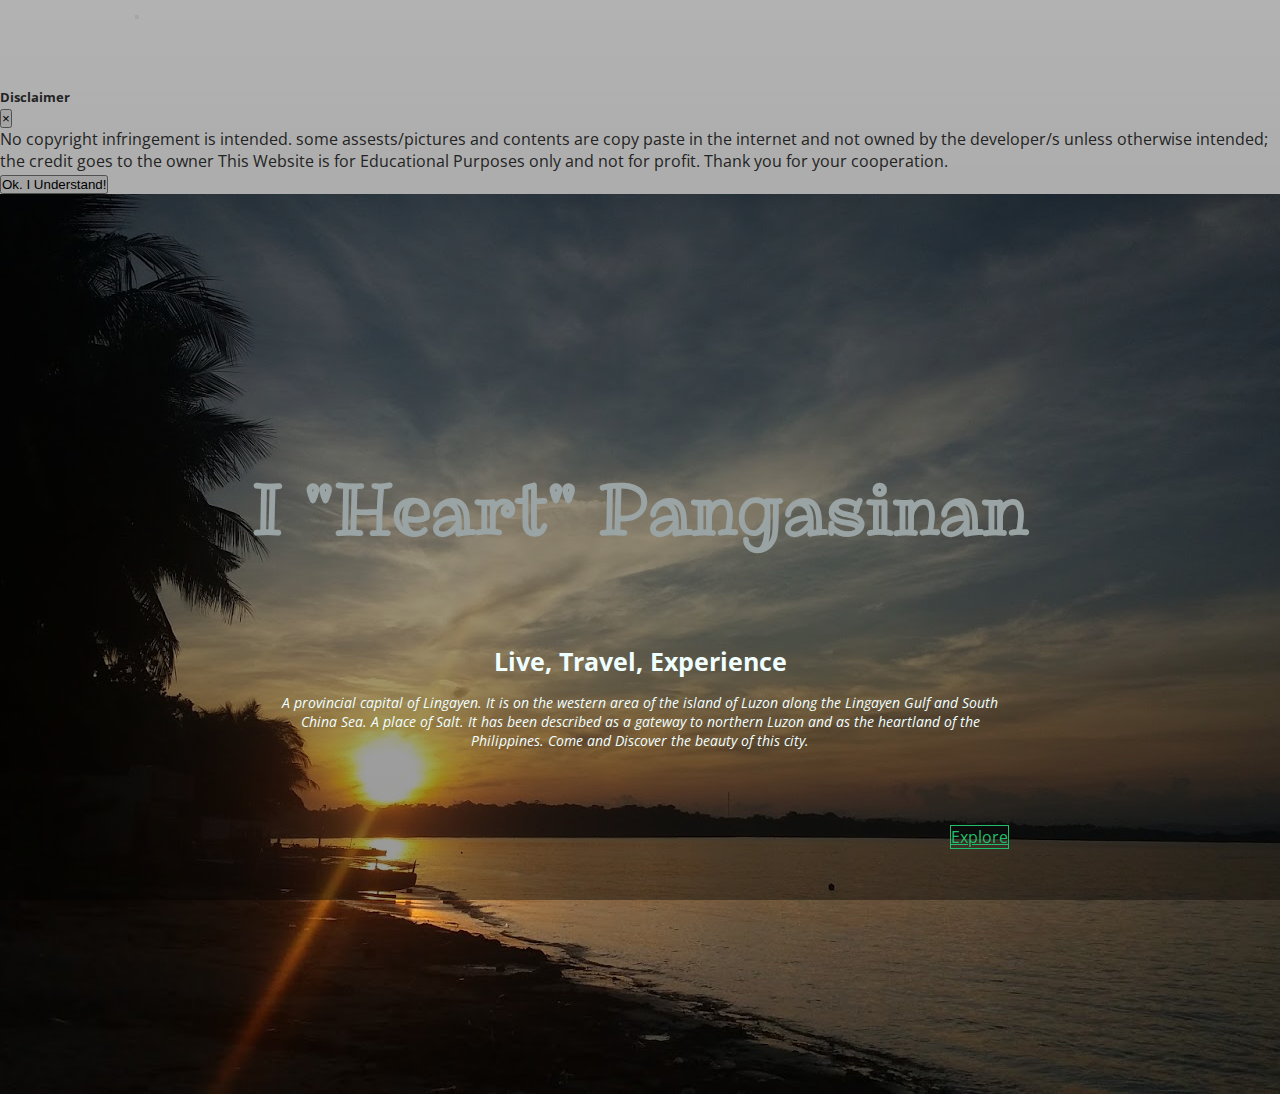
==== commit 313e7cd6: "Homepage Update: Discover section completed, subscribe section completed, added disclaimer modal" ====
--- a/index.html
+++ b/index.html
@@ -61,6 +61,32 @@
 		</div>
 	</nav>
 
+		<!--  Disclaimer -->
+
+	<!-- Modal -->
+
+	<div class="modal fade" id="disclaimer" tabindex="-1" role="dialog" aria-labelledby="exampleModalCenterTitle" aria-hidden="true">
+		<div class="modal-dialog modal-dialog-centered" role="document">
+			<div class="modal-content">
+				<div class="modal-header">
+					<h5 class="modal-title" id="exampleModalCenterTitle">Disclaimer</h5>
+					<button type="button" class="close" data-dismiss="modal" aria-label="Close">
+						<span aria-hidden="true" class="btn btn-danger">&times;</span>
+					</button>
+				</div>
+				<div class="modal-body">
+					<p class="text-justify">
+					No copyright infringement is intended. some assests/pictures and contents are copy paste in the internet and not owned by the developer/s unless otherwise intended; the credit goes to the owner This Website is for Educational Purposes only and not for profit. Thank you for your cooperation.
+					</p>
+				</div>
+				<div class="modal-footer">
+					<button type="button" class="btn btn-primary mx-auto" data-dismiss="modal">Ok. I Understand!</button>
+				</div>
+			</div>
+		</div>
+	</div>
+
+
 
 	<!-- Main -->
 
--- a/assets/css/mobile.css
+++ b/assets/css/mobile.css
@@ -121,4 +121,62 @@
     padding-bottom: 15px;
   }
 
+  /* Native Foods */
+
+  div#mainContentExperience {
+    padding-top: 15px;
+    padding-bottom: 25px;
+  }
+
+   div#mainContentExperience > p {
+    font-size: 16px;
+    padding-top: 25px;
+   }
+   div#mainContentExperience > a {
+    text-align: center;
+   }
+
+   /* Discover */
+
+   div#mainHeaderDiscover > h2 {
+    text-align: center;
+    padding-top: 15px;
+    padding-bottom: 15px;
+    font-weight: 600;
+    font-family: 'Ribeye Marrow', sans-serif;
+   }
+
+   div#mainHeaderDiscover > p {
+    /*text-align: center;*/
+    /*width: 80%;*/
+    /*margin: 0 auto;*/
+    padding: 15px 0 10px 0;
+   }
+
+   div#mainHeaderDiscover > a {
+    display: block;
+    text-align: center;
+    padding-bottom: 10px;
+   }
+
+   div.mainContentDiscover > img {
+    display: block;
+    /*width: 60%;*/
+    /*margin: 0 auto;*/
+   }
+   div.mainContentDiscover > h5 {
+    font-weight: 600;
+    text-align: center;
+    padding: 15px 0;
+   }
+   div.mainContentDiscover > p {
+    /*text-align: center;*/
+   }
+
+   /* Subscribe */
+
+   button#subscribeButton {
+    width: 100vw;
+   }
+
 }--- a/assets/css/tablet.css
+++ b/assets/css/tablet.css
@@ -125,4 +125,70 @@
 	 }
 
 
+	  /* Native Foods */
+
+
+	 div#mainContentExperience {
+	 	padding: 40px 0 15px 0;
+	 }
+
+	 div#mainContentExperience > p {
+	 	font-size: 16px;
+	 }
+	 div#mainContentExperience > a {
+	 	text-align: center;
+	 	display: block;
+	 }
+	 div#mainContentExperienceImage > img {
+	 	width: 100%;
+	 	display: block;
+	 }
+
+	 /* Discover */
+
+	  div#mainHeaderDiscover > h2 {
+	 	text-align: center;
+	 	padding-top: 15px;
+	 	padding-bottom: 15px;
+	 	font-weight: 600;
+	 	font-family: 'Ribeye Marrow', sans-serif;
+	 }
+
+	 div#mainHeaderDiscover > p {
+	 	text-align: center;
+	 	width: 80%;
+	 	margin: 0 auto;
+	 	padding: 15px 0 15px 0;
+	 }
+
+	 div#mainHeaderDiscover > a {
+	 	display: block;
+	 	text-align: center;
+	 	padding-bottom: 10px;
+	 }
+
+	 div.mainContentDiscover > img {
+	 	display: block;
+	 	/*width: 60%;*/
+	 	/*margin: 0 auto;*/
+	 }
+	 div.mainContentDiscover > h5 {
+	 	font-weight: 600;
+	 	text-align: center;
+	 	padding: 15px 0;
+	 }
+	 div.mainContentDiscover > p {
+	 	text-align: center;
+	 }
+
+	 /* Subscribe */
+	 
+	 form#subscribeForm {
+		justify-content: center;
+	}
+
+	#inputEmail {
+		width: 420px;
+	}
+
 }--- a/assets/css/desktop.css
+++ b/assets/css/desktop.css
@@ -147,19 +147,66 @@
 
 	 /* Experience */
 
-	 section#mainHeaderExperience > h2 {
-	 	font-weight: bolder;
+
+	 div#mainContentExperience {
+	 	padding: 40px 15px 15px 100px;
+	 }
+
+	 div#mainContentExperience > p {
+	 	font-size: 16px;
+	 }
+	 div#mainContentExperienceImage > img {
+	 	width: 65%;
+	 	display: block;
+	 	margin: 0 auto;
+	 	margin-top: 15px;
+
+	 }
+
+	 /* Discover */
+
+	 div#mainHeaderDiscover > h2 {
 	 	text-align: center;
 	 	padding-top: 15px;
-	 	/*color: #f0ffff;*/
-	 }
-
-	 div#mainContentExplore {
-	 	padding: 40px 15px 15px 100px;
-	 }
-
-	 div#mainContentExplore > p {
-	 	font-size: 16px;
-	 }
-
+	 	padding-bottom: 15px;
+	 	font-weight: 600;
+	 	font-family: 'Ribeye Marrow', sans-serif;
+	 }
+
+	 div#mainHeaderDiscover > p {
+	 	text-align: center;
+	 	width: 80%;
+	 	margin: 0 auto;
+	 	padding: 15px 0 15px 0;
+	 }
+
+	 div#mainHeaderDiscover > a {
+	 	display: block;
+	 	text-align: center;
+	 	padding-bottom: 10px;
+	 }
+
+	 div.mainContentDiscover > img {
+	 	display: block;
+	 	/*width: 60%;*/
+	 	/*margin: 0 auto;*/
+	 }
+	 div.mainContentDiscover > h5 {
+	 	font-weight: 600;
+	 	text-align: center;
+	 	padding: 15px 0;
+	 }
+	 div.mainContentDiscover > p {
+	 	text-align: center;
+	 }
+
+	 /* Subscribe */
+
+	form#subscribeForm {
+		justify-content: center;
+	}
+
+	#inputEmail {
+		width: 420px;
+	}
 }
--- a/assets/css/style.css
+++ b/assets/css/style.css
@@ -127,5 +127,29 @@
    background-color: #f5f6ff;
   }
 
+   div#mainContentExperience > h2 {
+    text-align: center;
+    padding-bottom: 15px;
+    font-weight: 600;
+    font-family: 'Ribeye Marrow', sans-serif;
+   }
+
+   /* Discover */
+
+   div.mainContentDiscover {
+    margin-top: 30px;
+   }
+
+   /* Subscribe */
+
+   div#subscribeWrapper {
+    background-color: #395556;
+    color: #F5F6FF;
+   }
+   
+   button#subscribeButton {
+    background-color: transparent;
+   }
+}
 
 
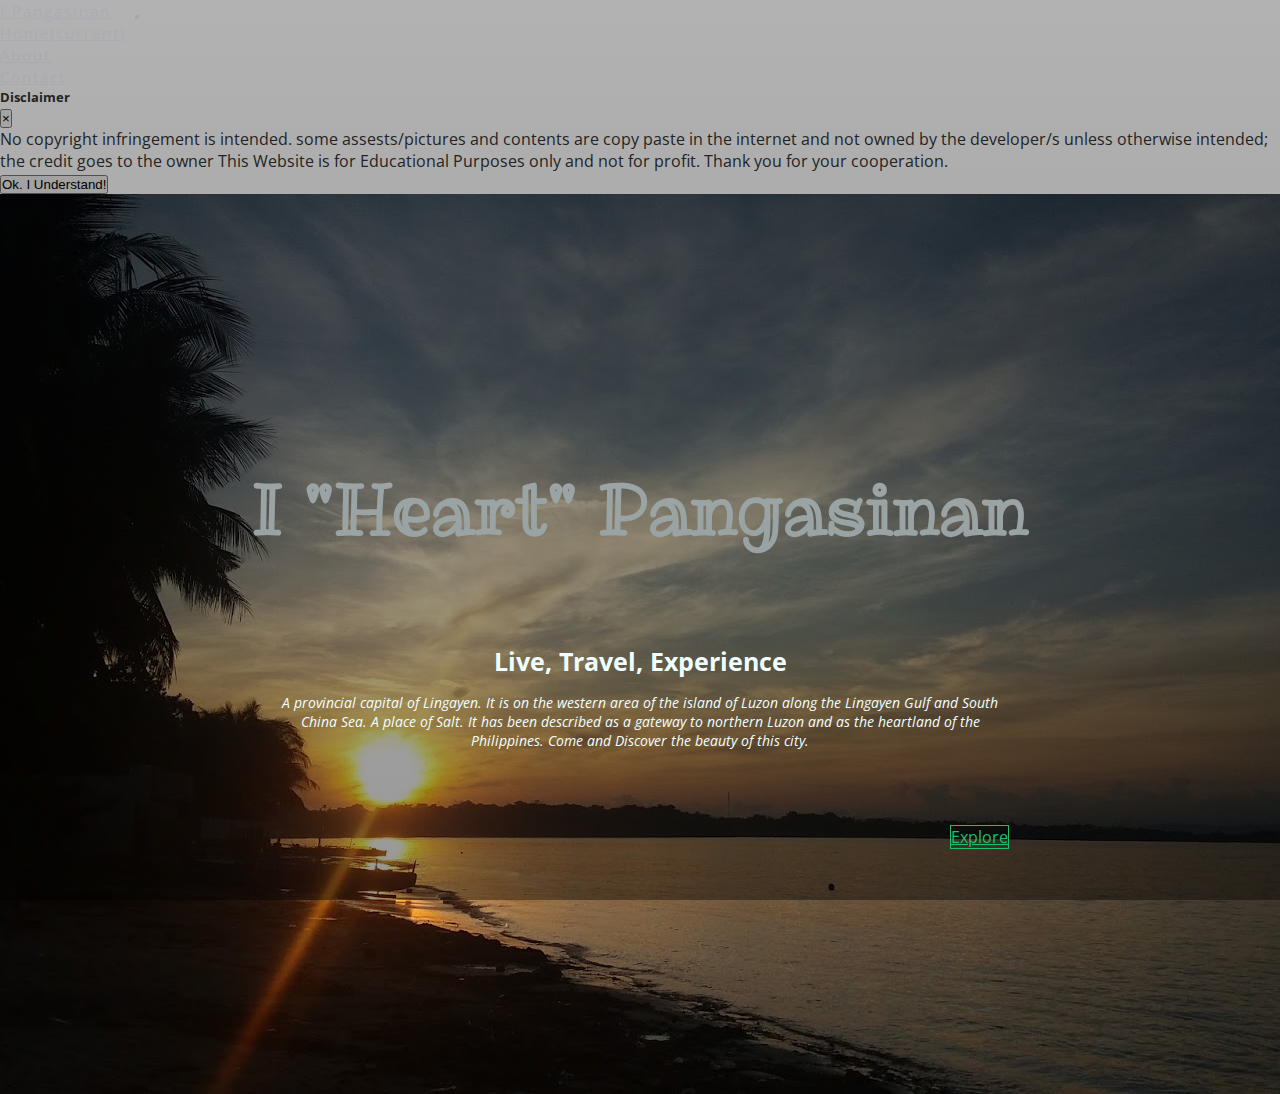
==== commit 6c5bf025: "Update: Navigation Links Centered" ====
--- a/index.html
+++ b/index.html
@@ -46,15 +46,15 @@
 			</button>
 
 			<div class="collapse navbar-collapse" id="navbarSupportedContent">
-				<ul class="navbar-nav ml-auto">
+				<ul class="navbar-nav ml-auto text-center">
 					<li class="nav-item">
-						<a class="nav-link" href="./home.html">Home<span class="sr-only">(current)</span></a>
+						<a class="nav-link" href="home.html">Home<span class="sr-only">(current)</span></a>
 					</li>
 					<li class="nav-item">
-						<a class="nav-link" href="#">About</a>
+						<a class="nav-link" href="about.html">About</a>
 					</li>
 					<li class="nav-item">
-						<a class="nav-link" href="#">Contact</a>
+						<a class="nav-link" href="contact.html">Contact</a>
 					</li>
 				</ul>
 			</div>
--- a/assets/css/mobile.css
+++ b/assets/css/mobile.css
@@ -179,4 +179,36 @@
     width: 100vw;
    }
 
+   /* Download */
+
+   div#downloadContent > i {
+    display: block;
+    font-size: 90px;
+    padding: 15px;
+  }
+
+  /* Footer */
+
+  div#footerHeader > p {
+    color: #F5F6FF;
+    font-size: 15px;
+    letter-spacing: 2px;
+  }
+
+  div#footerSocialLinks > ul > li {
+    padding: 15px;
+   }
+
+   div#footerSocialLinks > ul > li > a {
+    color: #F5F6FF;
+    font-size: 15px;
+    line-height: 5px;
+   }
+
+   /* Contact */
+
+   form#contactForm {
+    padding-top: 15px;
+   }
+
 }--- a/assets/css/tablet.css
+++ b/assets/css/tablet.css
@@ -191,4 +191,24 @@
 		width: 420px;
 	}
 
+	/* Footer */
+
+	div#footerHeader > p {
+		color: #F5F6FF;
+		font-size: 20px;
+		letter-spacing: 2px;
+	}
+
+	div#footerSocialLinks > ul > li {
+		display: inline;
+		padding: 15px;
+		border-right: 1px solid #F5F6FF;
+	}
+	div#footerSocialLinks > ul > li > a {
+		color: #F5F6FF;
+		font-size: 20px;
+		line-height: 5px;
+		padding: 15px;
+	}
+
 }--- a/assets/css/desktop.css
+++ b/assets/css/desktop.css
@@ -78,7 +78,7 @@
 	 }
 
 
-	 /* Rules for Home Page */
+	                                  /* Rules for Home Page */
 
 	 /* Overview Section */
 
@@ -209,4 +209,33 @@
 	#inputEmail {
 		width: 420px;
 	}
+
+	/* Footer */
+
+
+   div#footerHeader > p {
+    color: #F5F6FF;
+    font-size: 20px;
+    letter-spacing: 2px;
+   }
+
+   div#footerSocialLinks > ul > li {
+    display: inline;
+    border-right: 1px solid #F5F6FF;
+   }
+   div#footerSocialLinks > ul > li > a {
+    color: #F5F6FF;
+    padding: 15px;
+    font-size: 20px;
+    line-height: 5px;
+   }
+
+
+                           /* Rules for Contact */
+
+   #contactMap {
+   	display: block;
+   	margin: 0 auto;
+   }
+
 }
--- a/assets/css/style.css
+++ b/assets/css/style.css
@@ -22,6 +22,7 @@
  	font-family: 'Open Sans', sans-serif;
  	font-size: 16px;
   color: #333;
+  /*background-color: #F5F6FF;*/
  }
 
  .clear:after {
@@ -57,10 +58,12 @@
 
  .navbar-light .navbar-brand,
  .navbar-light .navbar-nav .nav-link {
- 	color: #fff;
+ 	color: #F5F6FF;
  	font-size: 15px;
+  font-weight: 15px;
  	letter-spacing: 2px;
  	margin-right: 20px;
+  /*text-shadow: 5px 5px 3px #333;*/
  }
  .navbar-light .navbar-brand:hover,
  .navbar-light .navbar-nav .nav-link:hover {
@@ -107,7 +110,7 @@
   	padding-top: 20vh;
   }
   header#mainHeader > h1 {
-  	color: #f0ffff;
+  	color: #F5F6FF;
   	text-shadow: 5px 2px 5px #000;
 
   }
@@ -149,7 +152,115 @@
    
    button#subscribeButton {
     background-color: transparent;
-   }
+    border: 1px solid #f5f6ff;
+   }
+
+
+   /* Download */
+
+   div#downloadHeader > h2 {
+    font-weight: 600;
+    color: #333;
+   }
+
+   div#downloadContent > i {
+    font-size: 80px;
+    padding: 15px;
+    color: #141515;
+   }
+
+   /* Footer */
+
+   div#footerWrapper {
+    background-color: #141515;
+    min-height: 18vh;
+   }
+
+   div#footerSocialLinks > ul {
+    list-style-type: none;
+    padding: 0;
+    margin: 0;
+   }
+   div#footerSocialLinks > ul > li {
+    display: inline;
+    border-right: 1px solid #F5F6FF;
+   }
+   div#footerSocialLinks > ul > li > a:hover {
+    color: #395556;
+   }
+
+   div#footerSocialLinks > ul > li:last-child {
+    border-right: none;
+   }
+
+   div#footerSocialLinks > p {
+    color: #F5F6FF;
+   }
+
+                           /* Rules for About Page */
+
+    div#aboutContent {
+      min-height: 30vh;
+    }
+
+   div#aboutContent > h2 {
+    font-family: 'Ribeye Marrow', sans-serif;
+
+   }
+
+   div#aboutCreatorContent > h2 {
+    font-family: 'Ribeye Marrow', sans-serif;
+
+   }
+
+   div#aboutImageContainer > img {
+    border-radius: 50%;
+   }
+
+   div#aboutCreator {
+    padding-top: 15px;
+   }
+    div#aboutCreatorContent {
+      padding-top: 25px;
+      padding-left: 15px;
+    }
+
+   div#aboutCreator > img {
+    border-radius: 50%;
+   }
+
+   div.contentWrapper {
+    background-color: #F5F6FF;
+    padding-bottom: 15px;
+   }
+   div#aboutCreatorContent > a {
+    text-transform: uppercase;
+    background-color: #395556;
+    border: none;
+    box-shadow: 5px 5px 2px #333;
+    margin-top: 15px;
+   }
+
+                  /* Rules for Contact Page */
+
+  div#contactHeader > h2 {
+     font-family: 'Ribeye Marrow', sans-serif;
+  }
+
+  div#contactWrapper {
+    background-color: #F5F6FF;
+  }
+
+  form#contactForm > div > textarea {
+    /*max-width: 60px;*/
+    max-height: 100px;
+    min-height: 100px;
+  }
+
+  form#contactForm > button {
+    background-color: #395556;
+  }
+
 }
 
 
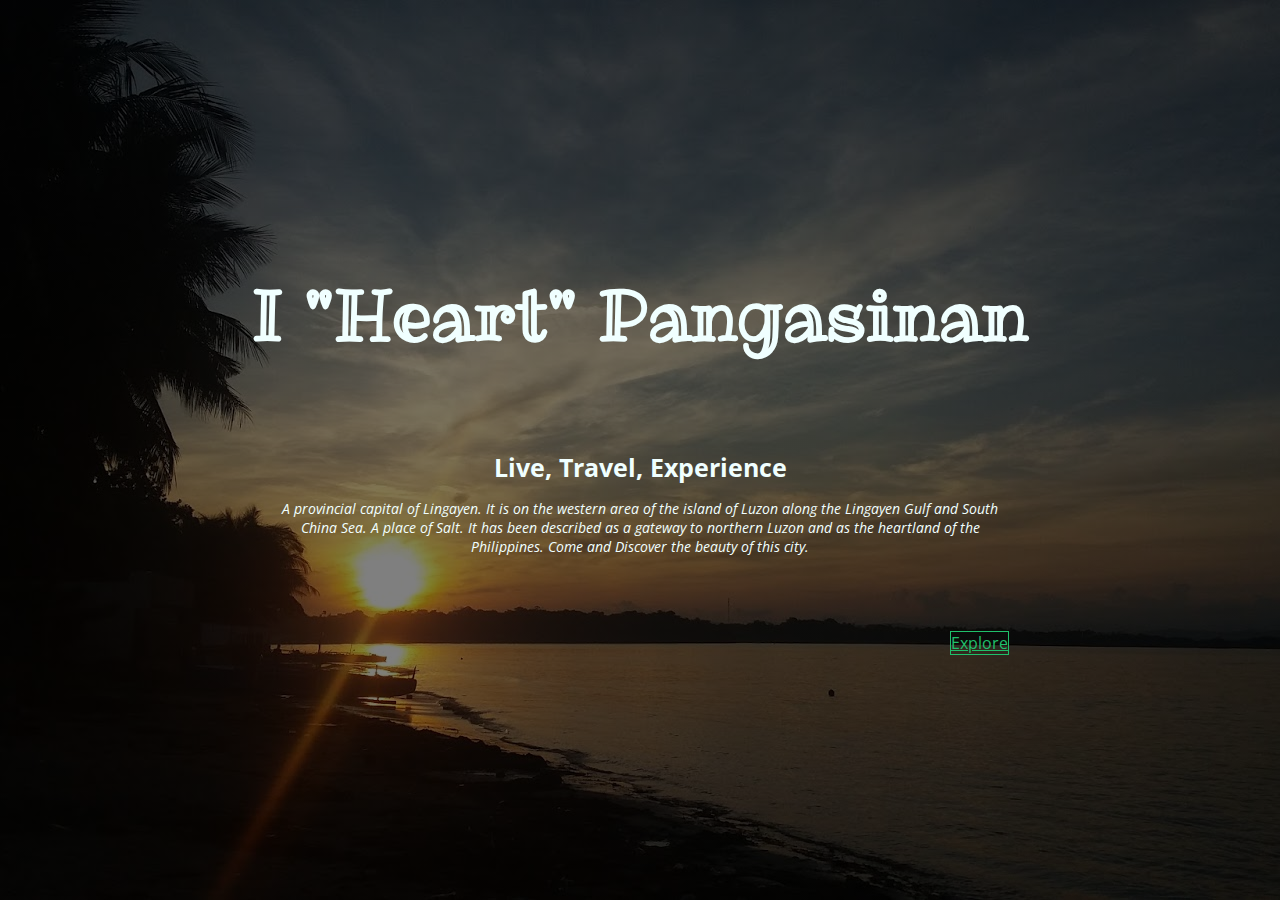
==== commit 4d4bb9d0: "Change Navbar color when hovered, change favicon" ====
--- a/index.html
+++ b/index.html
@@ -12,6 +12,10 @@
 
 	<link rel="icon" type="image/x-icon" href="./favicon.ico">
 	<link rel="shortcut icon" type="image/x-icon" href="./favicon.ico">
+
+	<!-- Imports Animate.css -->
+
+	<link rel="stylesheet" href="./assets/css/animate.css">
 
 	<!-- Imports Google Fonts -->
 
@@ -36,57 +40,6 @@
 
 <body>
 
-	<!-- Navigation -->
-
-	<nav class="navbar navbar-expand-lg navbar-light bg-light fixed-top">
-		<div class="container">
-			<a class="navbar-brand" href="./home.html">I <i class="fas fa-heart"></i> Pangasinan</a>
-			<button class="navbar-toggler" type="button" data-toggle="collapse" data-target="#navbarSupportedContent" aria-controls="navbarSupportedContent" aria-expanded="false" aria-label="Toggle navigation">
-				<span class="navbar-toggler-icon"></span>
-			</button>
-
-			<div class="collapse navbar-collapse" id="navbarSupportedContent">
-				<ul class="navbar-nav ml-auto text-center">
-					<li class="nav-item">
-						<a class="nav-link" href="home.html">Home<span class="sr-only">(current)</span></a>
-					</li>
-					<li class="nav-item">
-						<a class="nav-link" href="about.html">About</a>
-					</li>
-					<li class="nav-item">
-						<a class="nav-link" href="contact.html">Contact</a>
-					</li>
-				</ul>
-			</div>
-		</div>
-	</nav>
-
-		<!--  Disclaimer -->
-
-	<!-- Modal -->
-
-	<div class="modal fade" id="disclaimer" tabindex="-1" role="dialog" aria-labelledby="exampleModalCenterTitle" aria-hidden="true">
-		<div class="modal-dialog modal-dialog-centered" role="document">
-			<div class="modal-content">
-				<div class="modal-header">
-					<h5 class="modal-title" id="exampleModalCenterTitle">Disclaimer</h5>
-					<button type="button" class="close" data-dismiss="modal" aria-label="Close">
-						<span aria-hidden="true" class="btn btn-danger">&times;</span>
-					</button>
-				</div>
-				<div class="modal-body">
-					<p class="text-justify">
-					No copyright infringement is intended. some assests/pictures and contents are copy paste in the internet and not owned by the developer/s unless otherwise intended; the credit goes to the owner This Website is for Educational Purposes only and not for profit. Thank you for your cooperation.
-					</p>
-				</div>
-				<div class="modal-footer">
-					<button type="button" class="btn btn-primary mx-auto" data-dismiss="modal">Ok. I Understand!</button>
-				</div>
-			</div>
-		</div>
-	</div>
-
-
 
 	<!-- Main -->
 
@@ -94,22 +47,22 @@
 		<div class="row">
 			<div class="col-sm-12 col-md-12 col-lg-12">
 				<div id="mainLandingContent">
-					<h1>I "Heart" Pangasinan</h1>
+					<h1 class="wow fadeInDown" data-wow-duration="3s" data-wow-delay="3s">I "Heart" Pangasinan</h1>
 				</div>
 			</div>
 
 			<div class="col-sm-12 col-md-12 col-lg-12">
 				<div id="landingPageFooter">
 
-					<h3>
+					<h3 class="wow fadeInDown" data-wow-duration="2s" data-wow-delay="2s">
 						Live, Travel, Experience
 					</h3>
 
-					<p id="content">
+					<p id="content" class="wow fadeInDown" data-wow-duration="1s" data-wow-delay="1s">
 						A provincial capital of Lingayen. It is on the western area of the island of Luzon along the Lingayen Gulf and South China Sea. A place of Salt. It has been described as a gateway to northern Luzon and as the heartland of the Philippines. Come and Discover the beauty of this city.
 					</p>
 
-					<a href="./home.html" class="btn btn-success" id="explore"> Explore</a>
+					<a href="home.html" class="btn btn-success wow zoomIn" data-wow-duration="4s" data-wow-delay="4s" id="explore"> Explore</a>
 				</div> <!-- /#landingPageFooter -->
 			</div>
 		</div>
@@ -124,8 +77,16 @@
 
 	<script src="https://stackpath.bootstrapcdn.com/bootstrap/4.1.1/js/bootstrap.min.js" integrity="sha384-smHYKdLADwkXOn1EmN1qk/HfnUcbVRZyYmZ4qpPea6sjB/pTJ0euyQp0Mk8ck+5T" crossorigin="anonymous"></script>
 
+	<!-- Imports Wow Js -->
+
+	 <script src="./assets/js/wow.min.js"></script>
+              <script>
+              new WOW().init();
+     </script>
+
 	<!-- Imports Custom Script -->
 
 	<script src="./assets/js/script.js"></script>
+
 </body>
 </html>--- a/assets/css/desktop.css
+++ b/assets/css/desktop.css
@@ -24,6 +24,7 @@
 	 	min-height: 50vh;
 	 	align-items: center;
 	 	justify-content: center;
+	 	flex-direction: column;
 	 }
 	 div#mainLandingContent > h1 {
 	 	font-family: 'Ribeye Marrow', sans-serif;
--- a/assets/css/style.css
+++ b/assets/css/style.css
@@ -41,12 +41,15 @@
           /* General Rules For Landing Page */
 
 
-    main#mainLandingPage {
- 	background-image: url(../img/landing-page/landing.jpg);
+  main#mainLandingPage {
+ 	background-image: linear-gradient(rgba(0,0,0,0.5), rgba(0,0,0,0.5)),url(../img/landing-page/landing.jpg);
  	background-size: cover;
  	background-position: center;
  	min-height: 100vh;
-
+ }
+
+ main#mainLandingPage > h1 {
+  text-shadow: 5px 25px 25px #222;
  }
 
 
@@ -56,29 +59,70 @@
     color: #f0ffff;
  }
 
- .navbar-light .navbar-brand,
- .navbar-light .navbar-nav .nav-link {
- 	color: #F5F6FF;
- 	font-size: 15px;
+ /*  Navigation */
+
+
+ .navbar-toggler-icon {
+   background-image: url("data:image/svg+xml;charset=utf8,%3Csvg viewBox='0 0 32 32' xmlns='http://www.w3.org/2000/svg'%3E%3Cpath stroke='rgba(250,229,229)' stroke-width='2' stroke-linecap='round' stroke-miterlimit='10' d='M4 8h24M4 16h24M4 24h24'/%3E%3C/svg%3E");
+}
+
+.navbar-toggler {
+
+  border-color: transparent;
+}
+
+
+
+  #navigationBar {
+    height: 15vh;
+    position: fixed;
+    width: 100%;
+    z-index: 1;
+  }
+
+ .navigation-not-scrolled {
+  background-color: transparent;
+  transition: all 1s;
+ }
+
+ .navigation-bar-scrolled {
+    background-color: #141515;
+    opacity: 0.9;
+    position: fixed;
+    width: 100%;
+    color: #fff; 
+    transition: all 1s; 
+    z-index: 2;
+    line-height: 10vh;
+ }
+
+
+ #navigationBar .nav-link {
+ 	color: #fff;
+  font-family: 'Ribeye Marrow', sans-serif;
+ 	font-size: 1.2em;
   font-weight: 15px;
  	letter-spacing: 2px;
  	margin-right: 20px;
-  /*text-shadow: 5px 5px 3px #333;*/
- }
- .navbar-light .navbar-brand:hover,
- .navbar-light .navbar-nav .nav-link:hover {
+  line-height: 10vh;
+ }
+
+ .navbar-brand {
+  font-family: 'Ribeye Marrow', sans-serif;
+  color: #fff;
+  font-size: 1.2em;
+ }
+
+ .navbar-brand:hover {
+    color: #28a745;
+ }
+
+  #navigationBar .nav-link:hover {
  	color: #28a745;
  }
 
- .navbar .navbar-expand-lg .navbar-light {
- 	background-color: none;
- }
-
- .bg-light {
- 	background-color: transparent !important;
- }
-
- .hero-header-container:before {
+
+/* .hero-header-container:before {
  	background: linear-gradient(to bottom, rgba(0,0,0,.3), rgba(0,0,0,.4));
  	content: "";
  	position: absolute;
@@ -86,7 +130,7 @@
  	right: 0;
  	bottom: 0;
  	left: 0;
- }
+ }*/
 
   /* General Rules for Home Page */
 
@@ -101,13 +145,16 @@
   	background-image: url(../img/landing-page/landing.jpg);
   	background-size: cover;
   	background-position: center;
-  	min-height: 60vh;
+  	height: 80vh;
   }
 
   header#mainHeader {
   	width: 100%;
-  	margin: 0 auto;
-  	padding-top: 20vh;
+    min-height: 60vh;
+    /*padding-top: 10vh;*/ 
+    display: flex;
+    align-items: center;
+    justify-content: center;
   }
   header#mainHeader > h1 {
   	color: #F5F6FF;
@@ -201,10 +248,13 @@
 
     div#aboutContent {
       min-height: 30vh;
+      padding: 15px;
+      margin-top: 15px;
     }
 
    div#aboutContent > h2 {
     font-family: 'Ribeye Marrow', sans-serif;
+    padding: 15px 0;
 
    }
 
@@ -248,7 +298,7 @@
   }
 
   div#contactWrapper {
-    background-color: #F5F6FF;
+    background-color: transparent;
   }
 
   form#contactForm > div > textarea {
